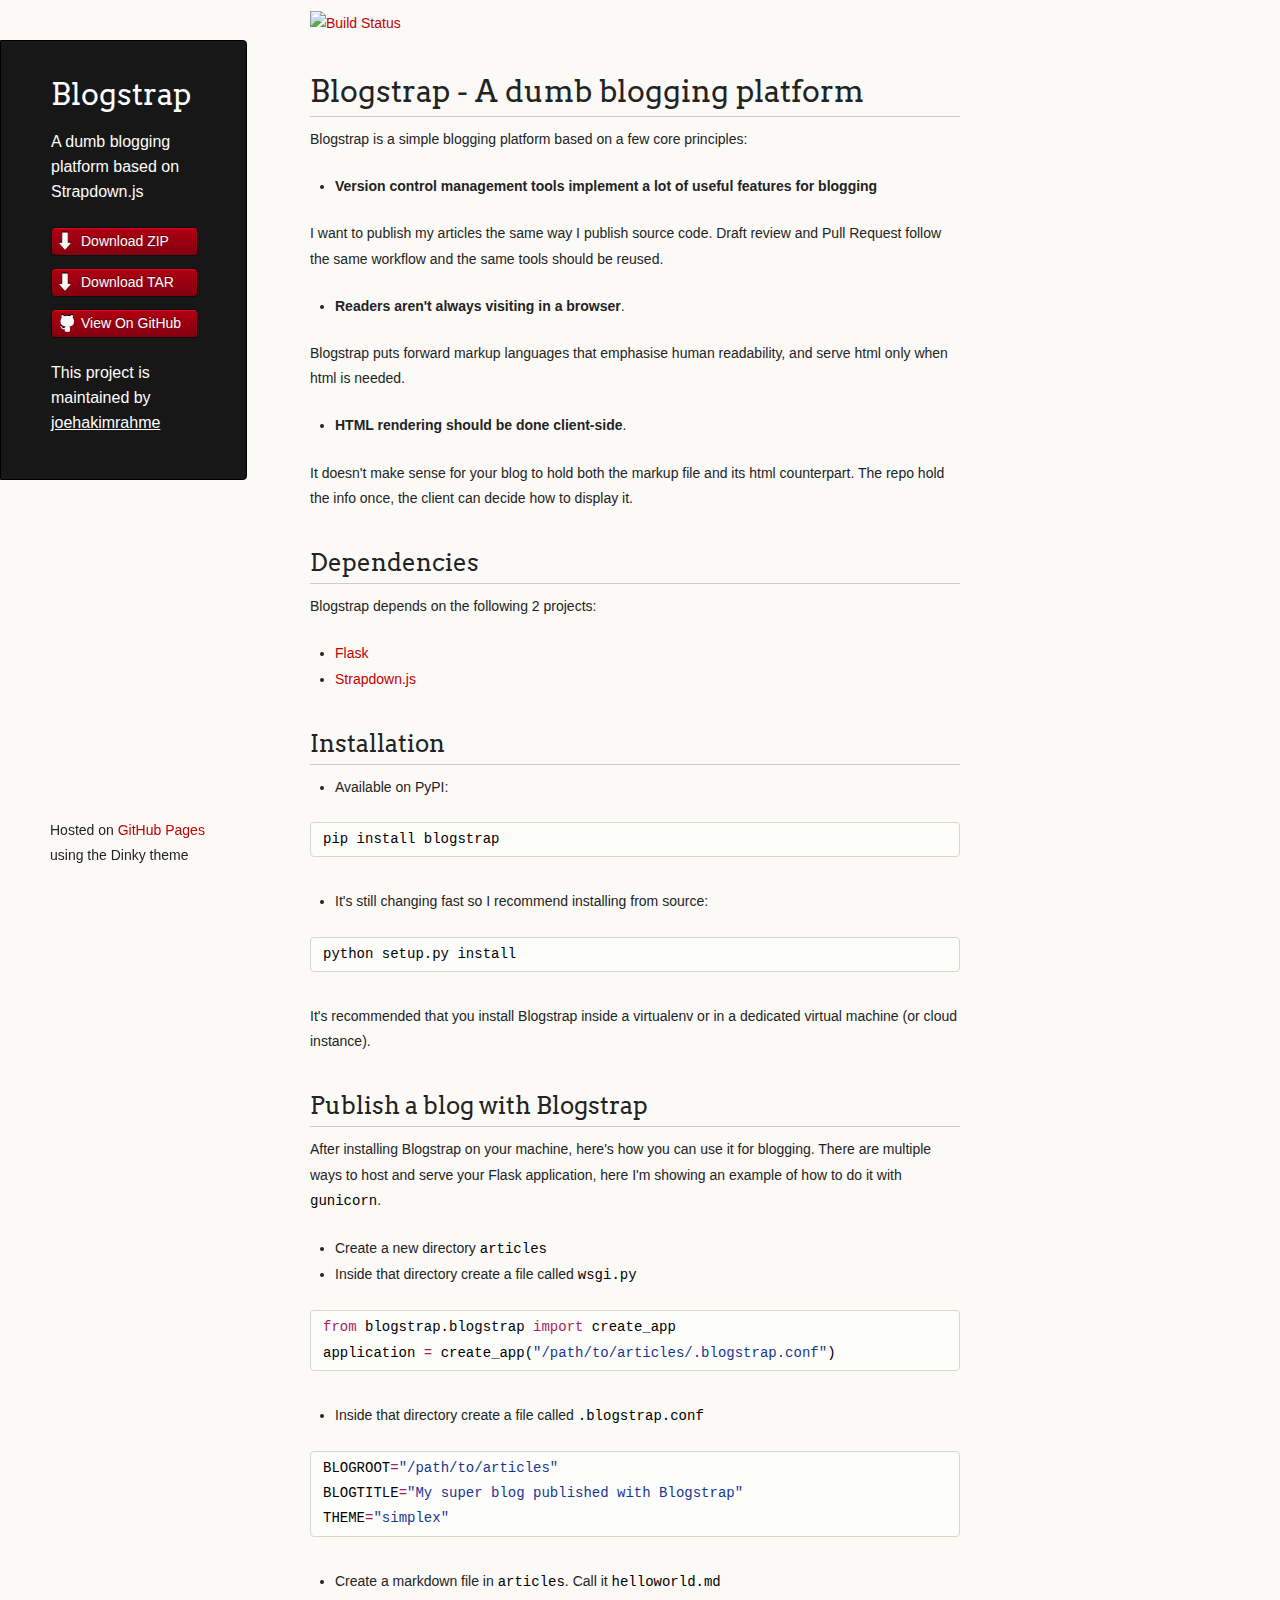
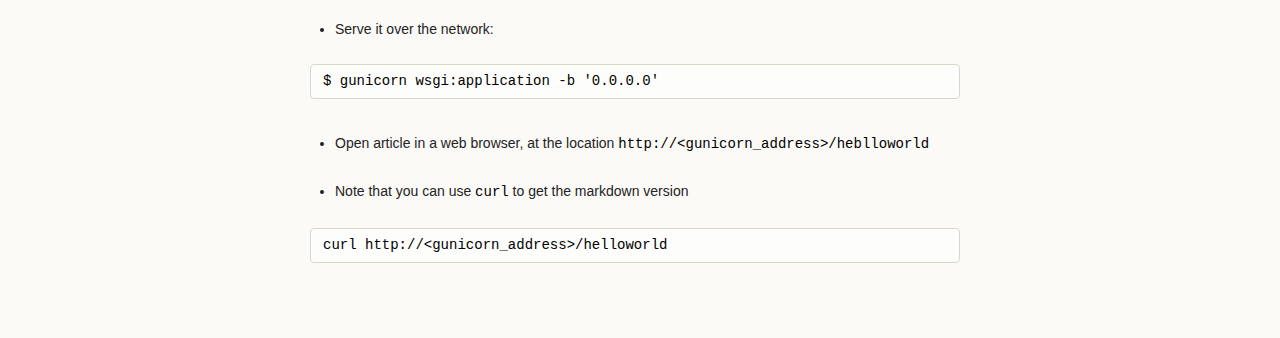
==== index.html @ af6aad4b "Create gh-pages branch via GitHub" ====
<!doctype html>
<html>
  <head>
    <meta charset="utf-8">
    <meta http-equiv="X-UA-Compatible" content="chrome=1">
    <title>Blogstrap by joehakimrahme</title>

    <link rel="stylesheet" href="stylesheets/styles.css">
    <link rel="stylesheet" href="stylesheets/github-light.css">
    <script src="javascripts/scale.fix.js"></script>
    <meta name="viewport" content="width=device-width, initial-scale=1, user-scalable=no">
    <!--[if lt IE 9]>
    <script src="//html5shiv.googlecode.com/svn/trunk/html5.js"></script>
    <![endif]-->
  </head>
  <body>
    <div class="wrapper">
      <header>
        <h1 class="header">Blogstrap</h1>
        <p class="header">A dumb blogging platform based on Strapdown.js</p>

        <ul>
          <li class="download"><a class="buttons" href="https://github.com/joehakimrahme/blogstrap/zipball/master">Download ZIP</a></li>
          <li class="download"><a class="buttons" href="https://github.com/joehakimrahme/blogstrap/tarball/master">Download TAR</a></li>
          <li><a class="buttons github" href="https://github.com/joehakimrahme/blogstrap">View On GitHub</a></li>
        </ul>

        <p class="header">This project is maintained by <a class="header name" href="https://github.com/joehakimrahme">joehakimrahme</a></p>


      </header>
      <section>
        <p><a href="https://api.travis-ci.org/joehakimrahme/blogstrap"><img src="https://api.travis-ci.org/joehakimrahme/blogstrap.png" alt="Build Status"></a></p>

<h1>
<a id="blogstrap---a-dumb-blogging-platform" class="anchor" href="#blogstrap---a-dumb-blogging-platform" aria-hidden="true"><span class="octicon octicon-link"></span></a>Blogstrap - A dumb blogging platform</h1>

<p>Blogstrap is a simple blogging platform based on a few core principles:</p>

<ul>
<li><strong>Version control management tools implement a lot of useful features for
blogging</strong></li>
</ul>

<p>I want to publish my articles the same way I publish source code. Draft review
and Pull Request follow the same workflow and the same tools should be reused.</p>

<ul>
<li>
<strong>Readers aren't always visiting in a browser</strong>.</li>
</ul>

<p>Blogstrap puts forward markup languages that emphasise human readability, and
serve html only when html is needed.</p>

<ul>
<li>
<strong>HTML rendering should be done client-side</strong>.</li>
</ul>

<p>It doesn't make sense for your blog to hold both the markup file and its html
counterpart. The repo hold the info once, the client can decide how to display
it.</p>

<h2>
<a id="dependencies" class="anchor" href="#dependencies" aria-hidden="true"><span class="octicon octicon-link"></span></a>Dependencies</h2>

<p>Blogstrap depends on the following 2 projects:</p>

<ul>
<li><a href="http://flask.pocoo.org/">Flask</a></li>
<li><a href="http://strapdownjs.com/">Strapdown.js</a></li>
</ul>

<h2>
<a id="installation" class="anchor" href="#installation" aria-hidden="true"><span class="octicon octicon-link"></span></a>Installation</h2>

<ul>
<li>Available on PyPI:</li>
</ul>

<pre><code>pip install blogstrap
</code></pre>

<ul>
<li>It's still changing fast so I recommend installing from source:</li>
</ul>

<pre><code>python setup.py install
</code></pre>

<p>It's recommended that you install Blogstrap inside a virtualenv or in a
dedicated virtual machine (or cloud instance).</p>

<h2>
<a id="publish-a-blog-with-blogstrap" class="anchor" href="#publish-a-blog-with-blogstrap" aria-hidden="true"><span class="octicon octicon-link"></span></a>Publish a blog with Blogstrap</h2>

<p>After installing Blogstrap on your machine, here's how you can use it for
blogging. There are multiple ways to host and serve your Flask application, here
I'm showing an example of how to do it with <code>gunicorn</code>.</p>

<ul>
<li>Create a new directory <code>articles</code>
</li>
<li>Inside that directory create a file called <code>wsgi.py</code>
</li>
</ul>

<div class="highlight highlight-source-python"><pre><span class="pl-k">from</span> blogstrap.blogstrap <span class="pl-k">import</span> create_app
application <span class="pl-k">=</span> create_app(<span class="pl-s"><span class="pl-pds">"</span>/path/to/articles/.blogstrap.conf<span class="pl-pds">"</span></span>)</pre></div>

<ul>
<li>Inside that directory create a file called <code>.blogstrap.conf</code>
</li>
</ul>

<div class="highlight highlight-source-python"><pre>BLOGROOT<span class="pl-k">=</span><span class="pl-s"><span class="pl-pds">"</span>/path/to/articles<span class="pl-pds">"</span></span>
BLOGTITLE<span class="pl-k">=</span><span class="pl-s"><span class="pl-pds">"</span>My super blog published with Blogstrap<span class="pl-pds">"</span></span>
THEME<span class="pl-k">=</span><span class="pl-s"><span class="pl-pds">"</span>simplex<span class="pl-pds">"</span></span></pre></div>

<ul>
<li><p>Create a markdown file in <code>articles</code>. Call it <code>helloworld.md</code></p></li>
<li><p>Serve it over the network:</p></li>
</ul>

<pre><code>$ gunicorn wsgi:application -b '0.0.0.0'
</code></pre>

<ul>
<li><p>Open article in a web browser, at the location <code>http://&lt;gunicorn_address&gt;/heblloworld</code></p></li>
<li><p>Note that you can use <code>curl</code> to get the markdown version</p></li>
</ul>

<pre><code>curl http://&lt;gunicorn_address&gt;/helloworld
</code></pre>
      </section>
      <footer>
        <p><small>Hosted on <a href="https://pages.github.com">GitHub Pages</a> using the Dinky theme</small></p>
      </footer>
    </div>
    <!--[if !IE]><script>fixScale(document);</script><![endif]-->
		
  </body>
</html>
---- stylesheets/styles.css ----
@import url(https://fonts.googleapis.com/css?family=Arvo:400,700,400italic);

/* MeyerWeb Reset */

html, body, div, span, applet, object, iframe,
h1, h2, h3, h4, h5, h6, p, blockquote, pre,
a, abbr, acronym, address, big, cite, code,
del, dfn, em, img, ins, kbd, q, s, samp,
small, strike, strong, sub, sup, tt, var,
b, u, i, center,
dl, dt, dd, ol, ul, li,
fieldset, form, label, legend,
table, caption, tbody, tfoot, thead, tr, th, td,
article, aside, canvas, details, embed,
figure, figcaption, footer, header, hgroup,
menu, nav, output, ruby, section, summary,
time, mark, audio, video {
  margin: 0;
  padding: 0;
  border: 0;
  font: inherit;
  vertical-align: baseline;
}


/* Base text styles */

body {
  padding:10px 50px 0 0;
  font-family:"Helvetica Neue", Helvetica, Arial, sans-serif;
	font-size: 14px;
	color: #232323;
	background-color: #FBFAF7;
	margin: 0;
	line-height: 1.8em;
	-webkit-font-smoothing: antialiased;

}

h1, h2, h3, h4, h5, h6 {
  color:#232323;
  margin:36px 0 10px;
}

p, ul, ol, table, dl {
  margin:0 0 22px;
}

h1, h2, h3 {
	font-family: Arvo, Monaco, serif;
  line-height:1.3;
	font-weight: normal;
}

h1,h2, h3 {
	display: block;
	border-bottom: 1px solid #ccc;
	padding-bottom: 5px;
}

h1 {
	font-size: 30px;
}

h2 {
	font-size: 24px;
}

h3 {
	font-size: 18px;
}

h4, h5, h6 {
	font-family: Arvo, Monaco, serif;
	font-weight: 700;
}

a {
  color:#C30000;
  font-weight:200;
  text-decoration:none;
}

a:hover {
	text-decoration: underline;
}

a small {
	font-size: 12px;
}

em {
	font-style: italic;
}

strong {
  font-weight:700;
}

ul {
  list-style-position: inside;
  list-style: disc;
  padding-left: 25px;
}

ol {
  list-style-position: inside;
  list-style: decimal;
  padding-left: 25px;
}

blockquote {
  margin: 0;
  padding: 0 0 0 20px;
  font-style: italic;
}

dl, dt, dd, dl p {
	font-color: #444;
}

dl dt {
  font-weight: bold;
}

dl dd {
  padding-left: 20px;
  font-style: italic;
}

dl p {
  padding-left: 20px;
  font-style: italic;
}

hr {
  border:0;
  background:#ccc;
  height:1px;
  margin:0 0 24px;
}

/* Images */

img {
  position: relative;
  margin: 0 auto;
  max-width: 650px;
  padding: 5px;
  margin: 10px 0 32px 0;
  border: 1px solid #ccc;
}

p img {
  display: inline;
  margin: 0;
  padding: 0;
  vertical-align: middle;
  text-align: center;
  border: none;
}

/* Code blocks */

code, pre {
	font-family: Monaco, "Bitstream Vera Sans Mono", "Lucida Console", Terminal, monospace;
  color:#000;
  font-size:14px;
}

pre {
	padding: 4px 12px;
  background: #FDFEFB;
  border-radius:4px;
  border:1px solid #D7D8C8;
  overflow: auto;
  overflow-y: hidden;
	margin-bottom: 32px;
}


/* Tables */

table {
  width:100%;
}

table {
  border: 1px solid #ccc;
  margin-bottom: 32px;
  text-align: left;
 }

th {
  font-family: 'Arvo', Helvetica, Arial, sans-serif;
	font-size: 18px;
	font-weight: normal;
  padding: 10px;
  background: #232323;
  color: #FDFEFB;
 }

td {
  padding: 10px;
	background: #ccc;
 }


/* Wrapper */
.wrapper {
  width:960px;
}


/* Header */

header {
	background-color: #171717;
	color: #FDFDFB;
  width:170px;
  float:left;
  position:fixed;
	border: 1px solid #000;
	-webkit-border-top-right-radius: 4px;
	-webkit-border-bottom-right-radius: 4px;
	-moz-border-radius-topright: 4px;
	-moz-border-radius-bottomright: 4px;
	border-top-right-radius: 4px;
	border-bottom-right-radius: 4px;
	padding: 34px 25px 22px 50px;
	margin: 30px 25px 0 0;
	-webkit-font-smoothing: antialiased;
}

p.header {
	font-size: 16px;
}

h1.header {
	font-family: Arvo, sans-serif;
	font-size: 30px;
	font-weight: 300;
	line-height: 1.3em;
	border-bottom: none;
	margin-top: 0;
}


h1.header, a.header, a.name, header a{
	color: #fff;
}

a.header {
	text-decoration: underline;
}

a.name {
	white-space: nowrap;
}

header ul {
  list-style:none;
  padding:0;
}

header li {
	list-style-type: none;
  width:132px;
  height:15px;
	margin-bottom: 12px;
	line-height: 1em;
	padding: 6px 6px 6px 7px;

	background: #AF0011;
	background: -moz-linear-gradient(top, #AF0011 0%, #820011 100%);
  background: -webkit-gradient(linear, left top, left bottom, color-stop(0%,#f8f8f8), color-stop(100%,#dddddd));
  background: -webkit-linear-gradient(top, #AF0011 0%,#820011 100%);
  background: -o-linear-gradient(top, #AF0011 0%,#820011 100%);
  background: -ms-linear-gradient(top, #AF0011 0%,#820011 100%);
  background: linear-gradient(top, #AF0011 0%,#820011 100%);

	border-radius:4px;
  border:1px solid #0D0D0D;

	-webkit-box-shadow: inset 0px 1px 1px 0 rgba(233,2,38, 1);
	box-shadow: inset 0px 1px 1px 0 rgba(233,2,38, 1);

}

header li:hover {
	background: #C3001D;
	background: -moz-linear-gradient(top, #C3001D 0%, #950119 100%);
  background: -webkit-gradient(linear, left top, left bottom, color-stop(0%,#f8f8f8), color-stop(100%,#dddddd));
  background: -webkit-linear-gradient(top, #C3001D 0%,#950119 100%);
  background: -o-linear-gradient(top, #C3001D 0%,#950119 100%);
  background: -ms-linear-gradient(top, #C3001D 0%,#950119 100%);
  background: linear-gradient(top, #C3001D 0%,#950119 100%);
}

a.buttons {
	-webkit-font-smoothing: antialiased;
	background: url(../images/arrow-down.png) no-repeat;
	font-weight: normal;
	text-shadow: rgba(0, 0, 0, 0.4) 0 -1px 0;
	padding: 2px 2px 2px 22px;
	height: 30px;
}

a.github {
	background: url(../images/octocat-small.png) no-repeat 1px;
}

a.buttons:hover {
	color: #fff;
	text-decoration: none;
}


/* Section - for main page content */

section {
  width:650px;
  float:right;
  padding-bottom:50px;
}


/* Footer */

footer {
  width:170px;
  float:left;
  position:fixed;
  bottom:10px;
	padding-left: 50px;
}

@media print, screen and (max-width: 960px) {

  div.wrapper {
    width:auto;
    margin:0;
  }

  header, section, footer {
    float:none;
    position:static;
    width:auto;
  }

	footer {
		border-top: 1px solid #ccc;
		margin:0 84px 0 50px;
		padding:0;
	}

  header {
    padding-right:320px;
  }

  section {
    padding:20px 84px 20px 50px;
    margin:0 0 20px;
  }

  header a small {
    display:inline;
  }

  header ul {
    position:absolute;
    right:130px;
    top:84px;
  }
}

@media print, screen and (max-width: 720px) {
  body {
    word-wrap:break-word;
  }

  header {
    padding:10px 20px 0;
		margin-right: 0;
  }

	section {
    padding:10px 0 10px 20px;
    margin:0 0 30px;
  }

	footer {
		margin: 0 0 0 30px;
	}

  header ul, header p.view {
    position:static;
  }
}

@media print, screen and (max-width: 480px) {

  header ul li.download {
    display:none;
  }

	footer {
		margin: 0 0 0 20px;
	}

	footer a{
		display:block;
	}

}

@media print {
  body {
    padding:0.4in;
    font-size:12pt;
    color:#444;
  }
}
---- stylesheets/github-light.css ----
/*
   Copyright 2014 GitHub Inc.

   Licensed under the Apache License, Version 2.0 (the "License");
   you may not use this file except in compliance with the License.
   You may obtain a copy of the License at

       http://www.apache.org/licenses/LICENSE-2.0

   Unless required by applicable law or agreed to in writing, software
   distributed under the License is distributed on an "AS IS" BASIS,
   WITHOUT WARRANTIES OR CONDITIONS OF ANY KIND, either express or implied.
   See the License for the specific language governing permissions and
   limitations under the License.

*/

.pl-c /* comment */ {
  color: #969896;
}

.pl-c1      /* constant, markup.raw, meta.diff.header, meta.module-reference, meta.property-name, support, support.constant, support.variable, variable.other.constant */,
.pl-s .pl-v /* string variable */ {
  color: #0086b3;
}

.pl-e  /* entity */,
.pl-en /* entity.name */ {
  color: #795da3;
}

.pl-s .pl-s1 /* string source */,
.pl-smi      /* storage.modifier.import, storage.modifier.package, storage.type.java, variable.other, variable.parameter.function */ {
  color: #333;
}

.pl-ent /* entity.name.tag */ {
  color: #63a35c;
}

.pl-k /* keyword, storage, storage.type */ {
  color: #a71d5d;
}

.pl-pds              /* punctuation.definition.string, string.regexp.character-class */,
.pl-s                /* string */,
.pl-s .pl-pse .pl-s1 /* string punctuation.section.embedded source */,
.pl-sr               /* string.regexp */,
.pl-sr .pl-cce       /* string.regexp constant.character.escape */,
.pl-sr .pl-sra       /* string.regexp string.regexp.arbitrary-repitition */,
.pl-sr .pl-sre       /* string.regexp source.ruby.embedded */ {
  color: #183691;
}

.pl-v /* variable */ {
  color: #ed6a43;
}

.pl-id /* invalid.deprecated */ {
  color: #b52a1d;
}

.pl-ii /* invalid.illegal */ {
  background-color: #b52a1d;
  color: #f8f8f8;
}

.pl-sr .pl-cce /* string.regexp constant.character.escape */ {
  color: #63a35c;
  font-weight: bold;
}

.pl-ml /* markup.list */ {
  color: #693a17;
}

.pl-mh        /* markup.heading */,
.pl-mh .pl-en /* markup.heading entity.name */,
.pl-ms        /* meta.separator */ {
  color: #1d3e81;
  font-weight: bold;
}

.pl-mq /* markup.quote */ {
  color: #008080;
}

.pl-mi /* markup.italic */ {
  color: #333;
  font-style: italic;
}

.pl-mb /* markup.bold */ {
  color: #333;
  font-weight: bold;
}

.pl-md /* markup.deleted, meta.diff.header.from-file */ {
  background-color: #ffecec;
  color: #bd2c00;
}

.pl-mi1 /* markup.inserted, meta.diff.header.to-file */ {
  background-color: #eaffea;
  color: #55a532;
}

.pl-mdr /* meta.diff.range */ {
  color: #795da3;
  font-weight: bold;
}

.pl-mo /* meta.output */ {
  color: #1d3e81;
}
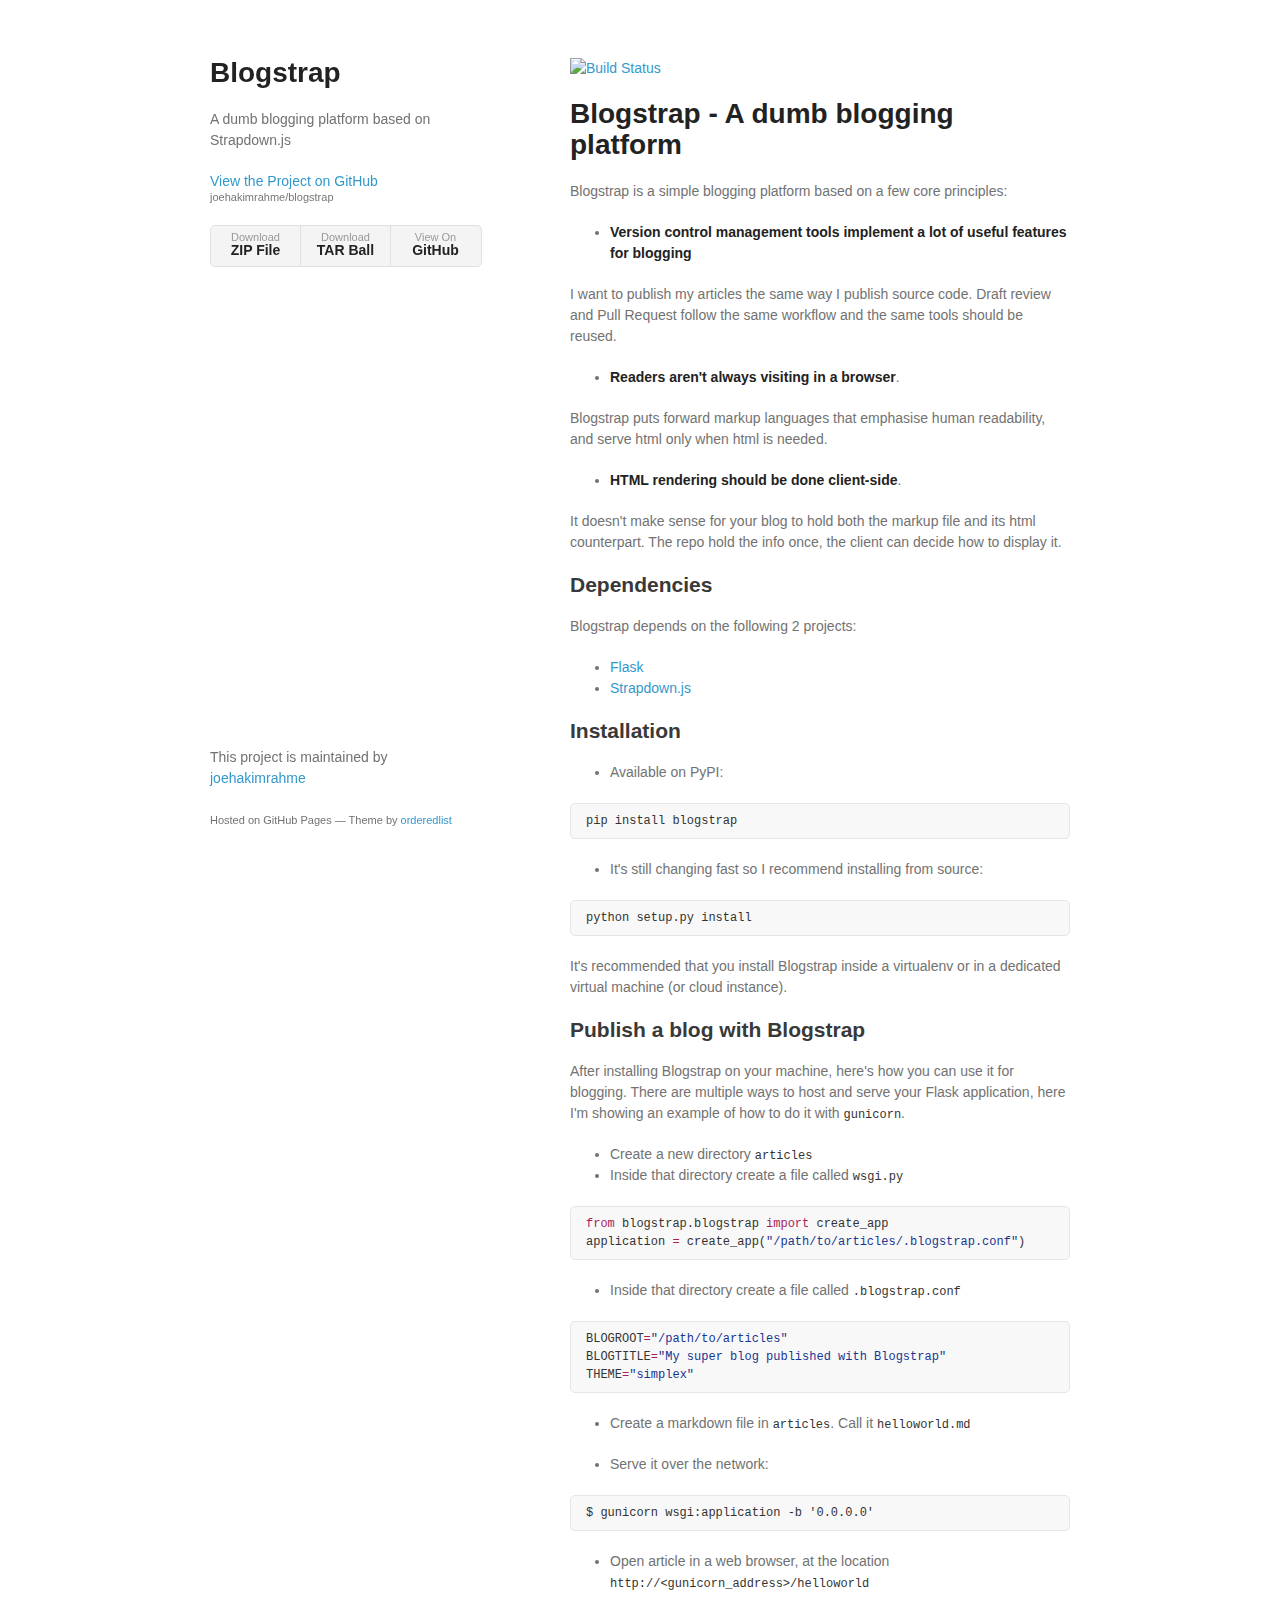
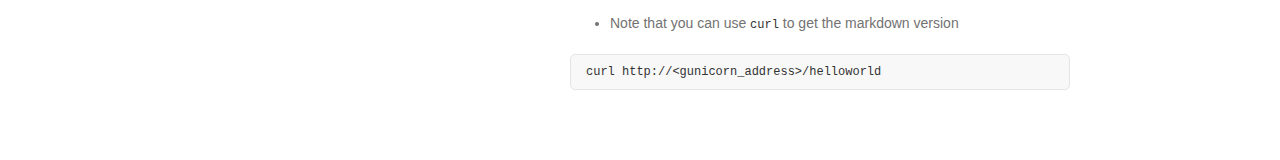
==== commit f05542a6: "Create gh-pages branch via GitHub" ====
--- a/index.html
+++ b/index.html
@@ -7,8 +7,7 @@
 
     <link rel="stylesheet" href="stylesheets/styles.css">
     <link rel="stylesheet" href="stylesheets/github-light.css">
-    <script src="javascripts/scale.fix.js"></script>
-    <meta name="viewport" content="width=device-width, initial-scale=1, user-scalable=no">
+    <meta name="viewport" content="width=device-width">
     <!--[if lt IE 9]>
     <script src="//html5shiv.googlecode.com/svn/trunk/html5.js"></script>
     <![endif]-->
@@ -16,18 +15,17 @@
   <body>
     <div class="wrapper">
       <header>
-        <h1 class="header">Blogstrap</h1>
-        <p class="header">A dumb blogging platform based on Strapdown.js</p>
+        <h1>Blogstrap</h1>
+        <p>A dumb blogging platform based on Strapdown.js</p>
+
+        <p class="view"><a href="https://github.com/joehakimrahme/blogstrap">View the Project on GitHub <small>joehakimrahme/blogstrap</small></a></p>
+
 
         <ul>
-          <li class="download"><a class="buttons" href="https://github.com/joehakimrahme/blogstrap/zipball/master">Download ZIP</a></li>
-          <li class="download"><a class="buttons" href="https://github.com/joehakimrahme/blogstrap/tarball/master">Download TAR</a></li>
-          <li><a class="buttons github" href="https://github.com/joehakimrahme/blogstrap">View On GitHub</a></li>
+          <li><a href="https://github.com/joehakimrahme/blogstrap/zipball/master">Download <strong>ZIP File</strong></a></li>
+          <li><a href="https://github.com/joehakimrahme/blogstrap/tarball/master">Download <strong>TAR Ball</strong></a></li>
+          <li><a href="https://github.com/joehakimrahme/blogstrap">View On <strong>GitHub</strong></a></li>
         </ul>
-
-        <p class="header">This project is maintained by <a class="header name" href="https://github.com/joehakimrahme">joehakimrahme</a></p>
-
-
       </header>
       <section>
         <p><a href="https://api.travis-ci.org/joehakimrahme/blogstrap"><img src="https://api.travis-ci.org/joehakimrahme/blogstrap.png" alt="Build Status"></a></p>
@@ -127,7 +125,7 @@
 </code></pre>
 
 <ul>
-<li><p>Open article in a web browser, at the location <code>http://&lt;gunicorn_address&gt;/heblloworld</code></p></li>
+<li><p>Open article in a web browser, at the location <code>http://&lt;gunicorn_address&gt;/helloworld</code></p></li>
 <li><p>Note that you can use <code>curl</code> to get the markdown version</p></li>
 </ul>
 
@@ -135,10 +133,11 @@
 </code></pre>
       </section>
       <footer>
-        <p><small>Hosted on <a href="https://pages.github.com">GitHub Pages</a> using the Dinky theme</small></p>
+        <p>This project is maintained by <a href="https://github.com/joehakimrahme">joehakimrahme</a></p>
+        <p><small>Hosted on GitHub Pages &mdash; Theme by <a href="https://github.com/orderedlist">orderedlist</a></small></p>
       </footer>
     </div>
-    <!--[if !IE]><script>fixScale(document);</script><![endif]-->
-		
+    <script src="javascripts/scale.fix.js"></script>
+    
   </body>
 </html>
--- a/stylesheets/styles.css
+++ b/stylesheets/styles.css
@@ -1,338 +1,251 @@
-@import url(https://fonts.googleapis.com/css?family=Arvo:400,700,400italic);
-
-/* MeyerWeb Reset */
-
-html, body, div, span, applet, object, iframe,
-h1, h2, h3, h4, h5, h6, p, blockquote, pre,
-a, abbr, acronym, address, big, cite, code,
-del, dfn, em, img, ins, kbd, q, s, samp,
-small, strike, strong, sub, sup, tt, var,
-b, u, i, center,
-dl, dt, dd, ol, ul, li,
-fieldset, form, label, legend,
-table, caption, tbody, tfoot, thead, tr, th, td,
-article, aside, canvas, details, embed,
-figure, figcaption, footer, header, hgroup,
-menu, nav, output, ruby, section, summary,
-time, mark, audio, video {
-  margin: 0;
-  padding: 0;
-  border: 0;
-  font: inherit;
-  vertical-align: baseline;
-}
-
-
-/* Base text styles */
+@font-face {
+  font-family: 'Noto Sans';
+  font-weight: 400;
+  font-style: normal;
+  src: url('../fonts/Noto-Sans-regular/Noto-Sans-regular.eot');
+  src: url('../fonts/Noto-Sans-regular/Noto-Sans-regular.eot?#iefix') format('embedded-opentype'),
+       local('Noto Sans'),
+       local('Noto-Sans-regular'),
+       url('../fonts/Noto-Sans-regular/Noto-Sans-regular.woff2') format('woff2'),
+       url('../fonts/Noto-Sans-regular/Noto-Sans-regular.woff') format('woff'),
+       url('../fonts/Noto-Sans-regular/Noto-Sans-regular.ttf') format('truetype'),
+       url('../fonts/Noto-Sans-regular/Noto-Sans-regular.svg#NotoSans') format('svg');
+}
+
+@font-face {
+  font-family: 'Noto Sans';
+  font-weight: 700;
+  font-style: normal;
+  src: url('../fonts/Noto-Sans-700/Noto-Sans-700.eot');
+  src: url('../fonts/Noto-Sans-700/Noto-Sans-700.eot?#iefix') format('embedded-opentype'),
+       local('Noto Sans Bold'),
+       local('Noto-Sans-700'),
+       url('../fonts/Noto-Sans-700/Noto-Sans-700.woff2') format('woff2'),
+       url('../fonts/Noto-Sans-700/Noto-Sans-700.woff') format('woff'),
+       url('../fonts/Noto-Sans-700/Noto-Sans-700.ttf') format('truetype'),
+       url('../fonts/Noto-Sans-700/Noto-Sans-700.svg#NotoSans') format('svg');
+}
+
+@font-face {
+  font-family: 'Noto Sans';
+  font-weight: 400;
+  font-style: italic;
+  src: url('../fonts/Noto-Sans-italic/Noto-Sans-italic.eot');
+  src: url('../fonts/Noto-Sans-italic/Noto-Sans-italic.eot?#iefix') format('embedded-opentype'),
+       local('Noto Sans Italic'),
+       local('Noto-Sans-italic'),
+       url('../fonts/Noto-Sans-italic/Noto-Sans-italic.woff2') format('woff2'),
+       url('../fonts/Noto-Sans-italic/Noto-Sans-italic.woff') format('woff'),
+       url('../fonts/Noto-Sans-italic/Noto-Sans-italic.ttf') format('truetype'),
+       url('../fonts/Noto-Sans-italic/Noto-Sans-italic.svg#NotoSans') format('svg');
+}
+
+@font-face {
+  font-family: 'Noto Sans';
+  font-weight: 700;
+  font-style: italic;
+  src: url('../fonts/Noto-Sans-700italic/Noto-Sans-700italic.eot');
+  src: url('../fonts/Noto-Sans-700italic/Noto-Sans-700italic.eot?#iefix') format('embedded-opentype'),
+       local('Noto Sans Bold Italic'),
+       local('Noto-Sans-700italic'),
+       url('../fonts/Noto-Sans-700italic/Noto-Sans-700italic.woff2') format('woff2'),
+       url('../fonts/Noto-Sans-700italic/Noto-Sans-700italic.woff') format('woff'),
+       url('../fonts/Noto-Sans-700italic/Noto-Sans-700italic.ttf') format('truetype'),
+       url('../fonts/Noto-Sans-700italic/Noto-Sans-700italic.svg#NotoSans') format('svg');
+}
 
 body {
-  padding:10px 50px 0 0;
-  font-family:"Helvetica Neue", Helvetica, Arial, sans-serif;
-	font-size: 14px;
-	color: #232323;
-	background-color: #FBFAF7;
-	margin: 0;
-	line-height: 1.8em;
-	-webkit-font-smoothing: antialiased;
-
+  background-color: #fff;
+  padding:50px;
+  font: 14px/1.5 "Noto Sans", "Helvetica Neue", Helvetica, Arial, sans-serif;
+  color:#727272;
+  font-weight:400;
 }
 
 h1, h2, h3, h4, h5, h6 {
-  color:#232323;
-  margin:36px 0 10px;
-}
-
-p, ul, ol, table, dl {
-  margin:0 0 22px;
+  color:#222;
+  margin:0 0 20px;
+}
+
+p, ul, ol, table, pre, dl {
+  margin:0 0 20px;
 }
 
 h1, h2, h3 {
-	font-family: Arvo, Monaco, serif;
-  line-height:1.3;
-	font-weight: normal;
-}
-
-h1,h2, h3 {
-	display: block;
-	border-bottom: 1px solid #ccc;
-	padding-bottom: 5px;
+  line-height:1.1;
 }
 
 h1 {
-	font-size: 30px;
+  font-size:28px;
 }
 
 h2 {
-	font-size: 24px;
-}
-
-h3 {
-	font-size: 18px;
-}
-
-h4, h5, h6 {
-	font-family: Arvo, Monaco, serif;
-	font-weight: 700;
+  color:#393939;
+}
+
+h3, h4, h5, h6 {
+  color:#494949;
 }
 
 a {
-  color:#C30000;
-  font-weight:200;
+  color:#39c;
   text-decoration:none;
 }
 
 a:hover {
-	text-decoration: underline;
+  color:#069;
 }
 
 a small {
-	font-size: 12px;
-}
-
-em {
-	font-style: italic;
+  font-size:11px;
+  color:#777;
+  margin-top:-0.3em;
+  display:block;
+}
+
+a:hover small {
+  color:#777;
+}
+
+.wrapper {
+  width:860px;
+  margin:0 auto;
+}
+
+blockquote {
+  border-left:1px solid #e5e5e5;
+  margin:0;
+  padding:0 0 0 20px;
+  font-style:italic;
+}
+
+code, pre {
+  font-family:Monaco, Bitstream Vera Sans Mono, Lucida Console, Terminal, Consolas, Liberation Mono, DejaVu Sans Mono, Courier New, monospace;
+  color:#333;
+  font-size:12px;
+}
+
+pre {
+  padding:8px 15px;
+  background: #f8f8f8;
+  border-radius:5px;
+  border:1px solid #e5e5e5;
+  overflow-x: auto;
+}
+
+table {
+  width:100%;
+  border-collapse:collapse;
+}
+
+th, td {
+  text-align:left;
+  padding:5px 10px;
+  border-bottom:1px solid #e5e5e5;
+}
+
+dt {
+  color:#444;
+  font-weight:700;
+}
+
+th {
+  color:#444;
+}
+
+img {
+  max-width:100%;
+}
+
+header {
+  width:270px;
+  float:left;
+  position:fixed;
+  -webkit-font-smoothing:subpixel-antialiased;
+}
+
+header ul {
+  list-style:none;
+  height:40px;
+  padding:0;
+  background: #f4f4f4;
+  border-radius:5px;
+  border:1px solid #e0e0e0;
+  width:270px;
+}
+
+header li {
+  width:89px;
+  float:left;
+  border-right:1px solid #e0e0e0;
+  height:40px;
+}
+
+header li:first-child a {
+  border-radius:5px 0 0 5px;
+}
+
+header li:last-child a {
+  border-radius:0 5px 5px 0;
+}
+
+header ul a {
+  line-height:1;
+  font-size:11px;
+  color:#999;
+  display:block;
+  text-align:center;
+  padding-top:6px;
+  height:34px;
+}
+
+header ul a:hover {
+  color:#999;
+}
+
+header ul a:active {
+  background-color:#f0f0f0;
 }
 
 strong {
+  color:#222;
   font-weight:700;
 }
 
-ul {
-  list-style-position: inside;
-  list-style: disc;
-  padding-left: 25px;
-}
-
-ol {
-  list-style-position: inside;
-  list-style: decimal;
-  padding-left: 25px;
-}
-
-blockquote {
-  margin: 0;
-  padding: 0 0 0 20px;
-  font-style: italic;
-}
-
-dl, dt, dd, dl p {
-	font-color: #444;
-}
-
-dl dt {
-  font-weight: bold;
-}
-
-dl dd {
-  padding-left: 20px;
-  font-style: italic;
-}
-
-dl p {
-  padding-left: 20px;
-  font-style: italic;
+header ul li + li + li {
+  border-right:none;
+  width:89px;
+}
+
+header ul a strong {
+  font-size:14px;
+  display:block;
+  color:#222;
+}
+
+section {
+  width:500px;
+  float:right;
+  padding-bottom:50px;
+}
+
+small {
+  font-size:11px;
 }
 
 hr {
   border:0;
-  background:#ccc;
+  background:#e5e5e5;
   height:1px;
-  margin:0 0 24px;
-}
-
-/* Images */
-
-img {
-  position: relative;
-  margin: 0 auto;
-  max-width: 650px;
-  padding: 5px;
-  margin: 10px 0 32px 0;
-  border: 1px solid #ccc;
-}
-
-p img {
-  display: inline;
-  margin: 0;
-  padding: 0;
-  vertical-align: middle;
-  text-align: center;
-  border: none;
-}
-
-/* Code blocks */
-
-code, pre {
-	font-family: Monaco, "Bitstream Vera Sans Mono", "Lucida Console", Terminal, monospace;
-  color:#000;
-  font-size:14px;
-}
-
-pre {
-	padding: 4px 12px;
-  background: #FDFEFB;
-  border-radius:4px;
-  border:1px solid #D7D8C8;
-  overflow: auto;
-  overflow-y: hidden;
-	margin-bottom: 32px;
-}
-
-
-/* Tables */
-
-table {
-  width:100%;
-}
-
-table {
-  border: 1px solid #ccc;
-  margin-bottom: 32px;
-  text-align: left;
- }
-
-th {
-  font-family: 'Arvo', Helvetica, Arial, sans-serif;
-	font-size: 18px;
-	font-weight: normal;
-  padding: 10px;
-  background: #232323;
-  color: #FDFEFB;
- }
-
-td {
-  padding: 10px;
-	background: #ccc;
- }
-
-
-/* Wrapper */
-.wrapper {
-  width:960px;
-}
-
-
-/* Header */
-
-header {
-	background-color: #171717;
-	color: #FDFDFB;
-  width:170px;
+  margin:0 0 20px;
+}
+
+footer {
+  width:270px;
   float:left;
   position:fixed;
-	border: 1px solid #000;
-	-webkit-border-top-right-radius: 4px;
-	-webkit-border-bottom-right-radius: 4px;
-	-moz-border-radius-topright: 4px;
-	-moz-border-radius-bottomright: 4px;
-	border-top-right-radius: 4px;
-	border-bottom-right-radius: 4px;
-	padding: 34px 25px 22px 50px;
-	margin: 30px 25px 0 0;
-	-webkit-font-smoothing: antialiased;
-}
-
-p.header {
-	font-size: 16px;
-}
-
-h1.header {
-	font-family: Arvo, sans-serif;
-	font-size: 30px;
-	font-weight: 300;
-	line-height: 1.3em;
-	border-bottom: none;
-	margin-top: 0;
-}
-
-
-h1.header, a.header, a.name, header a{
-	color: #fff;
-}
-
-a.header {
-	text-decoration: underline;
-}
-
-a.name {
-	white-space: nowrap;
-}
-
-header ul {
-  list-style:none;
-  padding:0;
-}
-
-header li {
-	list-style-type: none;
-  width:132px;
-  height:15px;
-	margin-bottom: 12px;
-	line-height: 1em;
-	padding: 6px 6px 6px 7px;
-
-	background: #AF0011;
-	background: -moz-linear-gradient(top, #AF0011 0%, #820011 100%);
-  background: -webkit-gradient(linear, left top, left bottom, color-stop(0%,#f8f8f8), color-stop(100%,#dddddd));
-  background: -webkit-linear-gradient(top, #AF0011 0%,#820011 100%);
-  background: -o-linear-gradient(top, #AF0011 0%,#820011 100%);
-  background: -ms-linear-gradient(top, #AF0011 0%,#820011 100%);
-  background: linear-gradient(top, #AF0011 0%,#820011 100%);
-
-	border-radius:4px;
-  border:1px solid #0D0D0D;
-
-	-webkit-box-shadow: inset 0px 1px 1px 0 rgba(233,2,38, 1);
-	box-shadow: inset 0px 1px 1px 0 rgba(233,2,38, 1);
-
-}
-
-header li:hover {
-	background: #C3001D;
-	background: -moz-linear-gradient(top, #C3001D 0%, #950119 100%);
-  background: -webkit-gradient(linear, left top, left bottom, color-stop(0%,#f8f8f8), color-stop(100%,#dddddd));
-  background: -webkit-linear-gradient(top, #C3001D 0%,#950119 100%);
-  background: -o-linear-gradient(top, #C3001D 0%,#950119 100%);
-  background: -ms-linear-gradient(top, #C3001D 0%,#950119 100%);
-  background: linear-gradient(top, #C3001D 0%,#950119 100%);
-}
-
-a.buttons {
-	-webkit-font-smoothing: antialiased;
-	background: url(../images/arrow-down.png) no-repeat;
-	font-weight: normal;
-	text-shadow: rgba(0, 0, 0, 0.4) 0 -1px 0;
-	padding: 2px 2px 2px 22px;
-	height: 30px;
-}
-
-a.github {
-	background: url(../images/octocat-small.png) no-repeat 1px;
-}
-
-a.buttons:hover {
-	color: #fff;
-	text-decoration: none;
-}
-
-
-/* Section - for main page content */
-
-section {
-  width:650px;
-  float:right;
-  padding-bottom:50px;
-}
-
-
-/* Footer */
-
-footer {
-  width:170px;
-  float:left;
-  position:fixed;
-  bottom:10px;
-	padding-left: 50px;
+  bottom:50px;
+  -webkit-font-smoothing:subpixel-antialiased;
 }
 
 @media print, screen and (max-width: 960px) {
@@ -348,18 +261,14 @@
     width:auto;
   }
 
-	footer {
-		border-top: 1px solid #ccc;
-		margin:0 84px 0 50px;
-		padding:0;
-	}
-
   header {
     padding-right:320px;
   }
 
   section {
-    padding:20px 84px 20px 50px;
+    border:1px solid #e5e5e5;
+    border-width:1px 0;
+    padding:20px 0;
     margin:0 0 20px;
   }
 
@@ -369,8 +278,8 @@
 
   header ul {
     position:absolute;
-    right:130px;
-    top:84px;
+    right:50px;
+    top:52px;
   }
 }
 
@@ -380,38 +289,30 @@
   }
 
   header {
-    padding:10px 20px 0;
-		margin-right: 0;
-  }
-
-	section {
-    padding:10px 0 10px 20px;
-    margin:0 0 30px;
-  }
-
-	footer {
-		margin: 0 0 0 30px;
-	}
+    padding:0;
+  }
 
   header ul, header p.view {
     position:static;
   }
+
+  pre, code {
+    word-wrap:normal;
+  }
 }
 
 @media print, screen and (max-width: 480px) {
-
-  header ul li.download {
-    display:none;
-  }
-
-	footer {
-		margin: 0 0 0 20px;
-	}
-
-	footer a{
-		display:block;
-	}
-
+  body {
+    padding:15px;
+  }
+
+  header ul {
+    width:99%;
+  }
+
+  header li, header ul li + li + li {
+    width:33%;
+  }
 }
 
 @media print {
@@ -420,4 +321,4 @@
     font-size:12pt;
     color:#444;
   }
-}+}
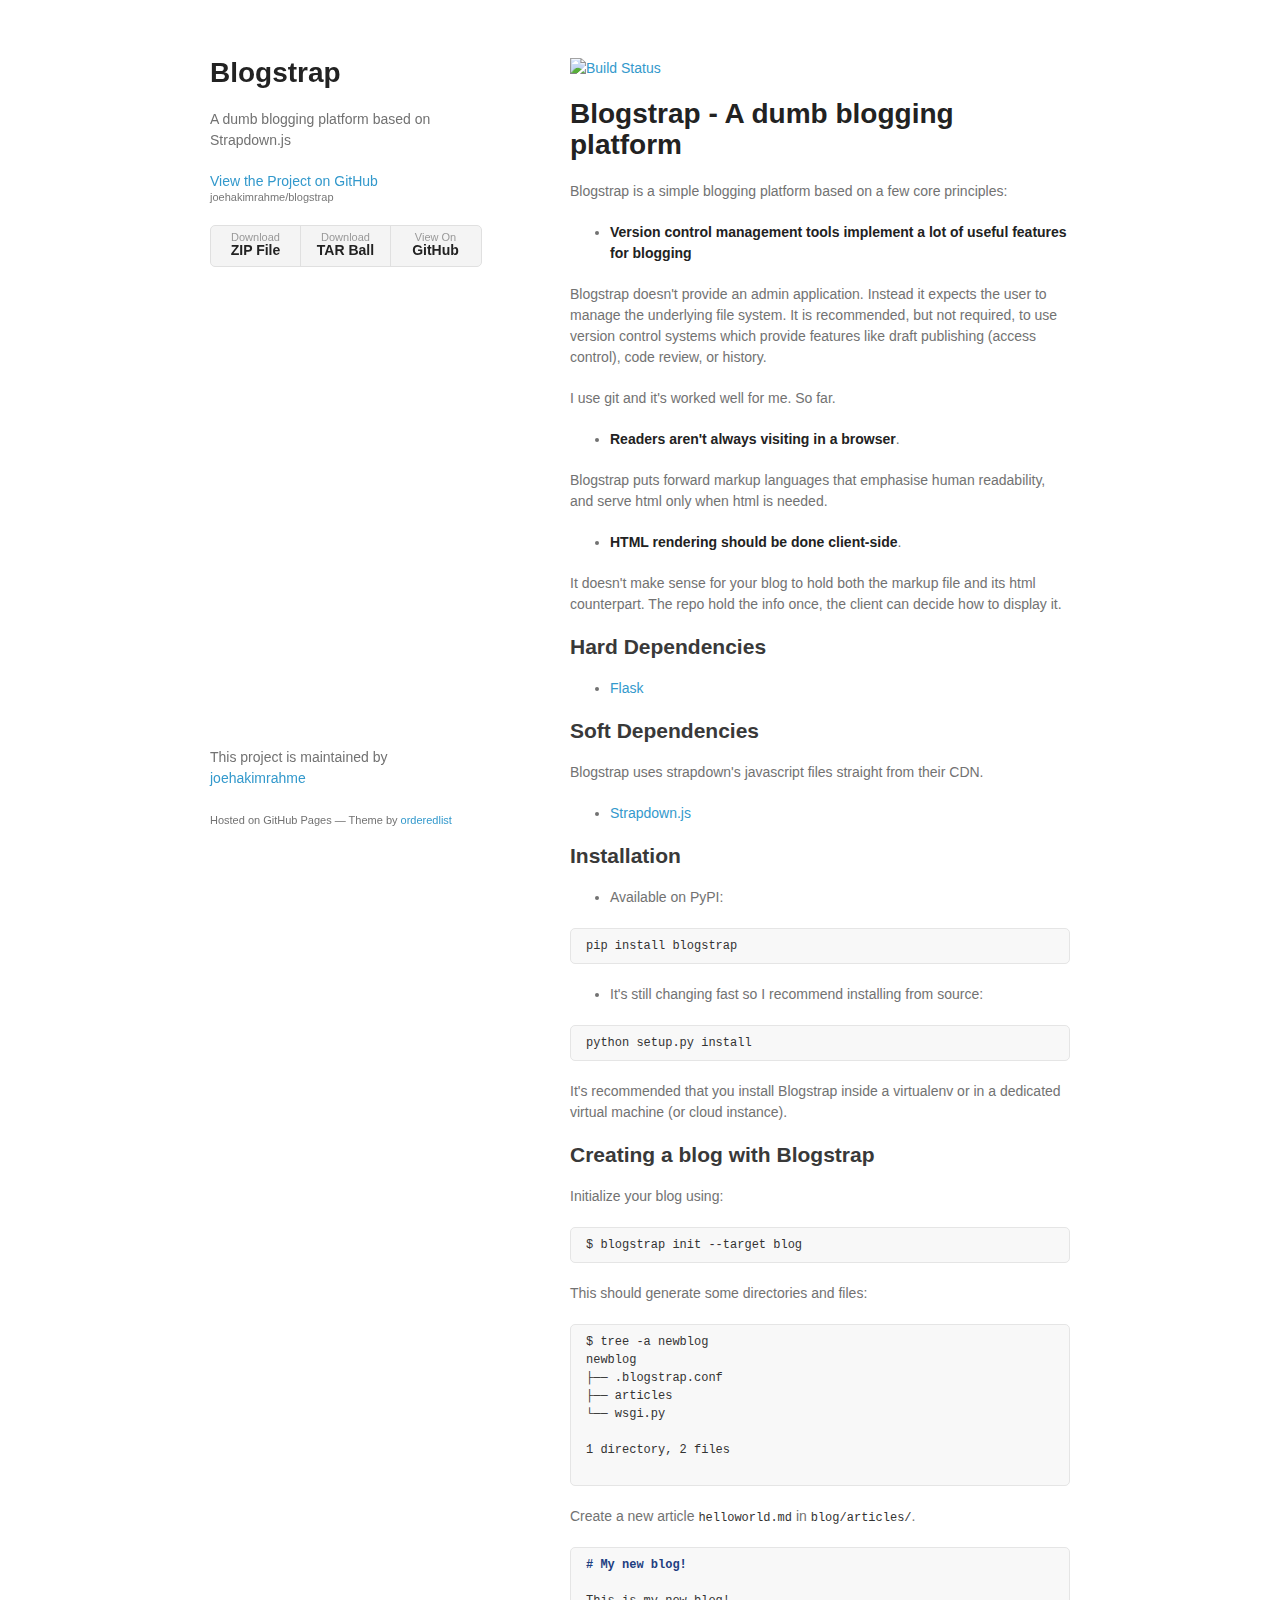
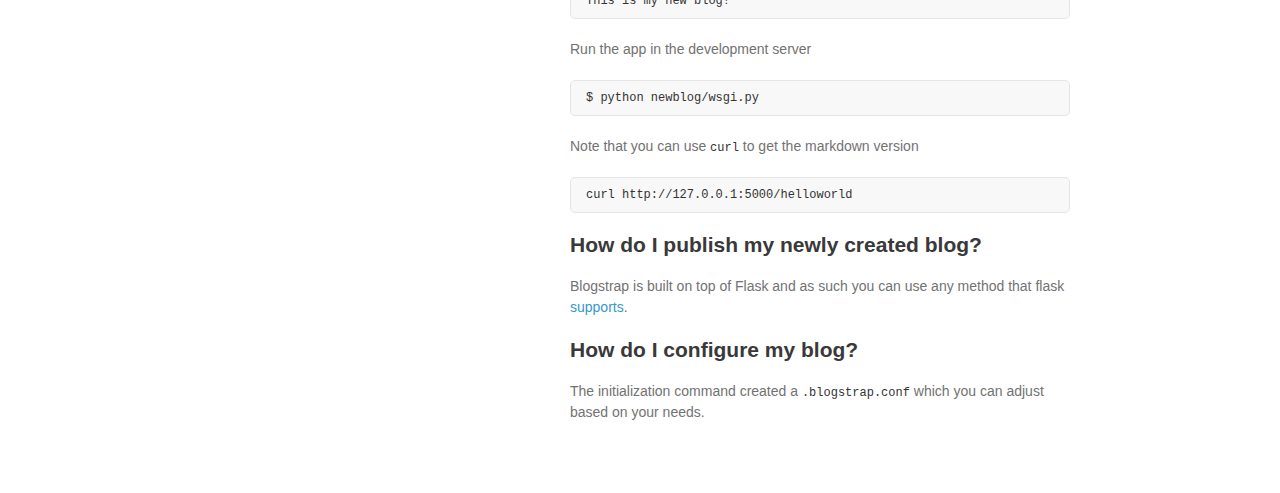
==== commit 61881288: "Create gh-pages branch via GitHub" ====
--- a/index.html
+++ b/index.html
@@ -31,7 +31,7 @@
         <p><a href="https://api.travis-ci.org/joehakimrahme/blogstrap"><img src="https://api.travis-ci.org/joehakimrahme/blogstrap.png" alt="Build Status"></a></p>
 
 <h1>
-<a id="blogstrap---a-dumb-blogging-platform" class="anchor" href="#blogstrap---a-dumb-blogging-platform" aria-hidden="true"><span class="octicon octicon-link"></span></a>Blogstrap - A dumb blogging platform</h1>
+<a id="blogstrap---a-dumb-blogging-platform" class="anchor" href="#blogstrap---a-dumb-blogging-platform" aria-hidden="true"><span aria-hidden="true" class="octicon octicon-link"></span></a>Blogstrap - A dumb blogging platform</h1>
 
 <p>Blogstrap is a simple blogging platform based on a few core principles:</p>
 
@@ -40,8 +40,9 @@
 blogging</strong></li>
 </ul>
 
-<p>I want to publish my articles the same way I publish source code. Draft review
-and Pull Request follow the same workflow and the same tools should be reused.</p>
+<p>Blogstrap doesn't provide an admin application. Instead it expects the user to manage the underlying file system. It is recommended, but not required, to use version control systems which provide features like draft publishing (access control), code review, or history.</p>
+
+<p>I use git and it's worked well for me. So far.</p>
 
 <ul>
 <li>
@@ -58,20 +59,26 @@
 
 <p>It doesn't make sense for your blog to hold both the markup file and its html
 counterpart. The repo hold the info once, the client can decide how to display
-it.</p>
+it. </p>
 
 <h2>
-<a id="dependencies" class="anchor" href="#dependencies" aria-hidden="true"><span class="octicon octicon-link"></span></a>Dependencies</h2>
-
-<p>Blogstrap depends on the following 2 projects:</p>
+<a id="hard-dependencies" class="anchor" href="#hard-dependencies" aria-hidden="true"><span aria-hidden="true" class="octicon octicon-link"></span></a>Hard Dependencies</h2>
 
 <ul>
 <li><a href="http://flask.pocoo.org/">Flask</a></li>
+</ul>
+
+<h2>
+<a id="soft-dependencies" class="anchor" href="#soft-dependencies" aria-hidden="true"><span aria-hidden="true" class="octicon octicon-link"></span></a>Soft Dependencies</h2>
+
+<p>Blogstrap uses strapdown's javascript files straight from their CDN.</p>
+
+<ul>
 <li><a href="http://strapdownjs.com/">Strapdown.js</a></li>
 </ul>
 
 <h2>
-<a id="installation" class="anchor" href="#installation" aria-hidden="true"><span class="octicon octicon-link"></span></a>Installation</h2>
+<a id="installation" class="anchor" href="#installation" aria-hidden="true"><span aria-hidden="true" class="octicon octicon-link"></span></a>Installation</h2>
 
 <ul>
 <li>Available on PyPI:</li>
@@ -91,46 +98,52 @@
 dedicated virtual machine (or cloud instance).</p>
 
 <h2>
-<a id="publish-a-blog-with-blogstrap" class="anchor" href="#publish-a-blog-with-blogstrap" aria-hidden="true"><span class="octicon octicon-link"></span></a>Publish a blog with Blogstrap</h2>
+<a id="creating-a-blog-with-blogstrap" class="anchor" href="#creating-a-blog-with-blogstrap" aria-hidden="true"><span aria-hidden="true" class="octicon octicon-link"></span></a>Creating a blog with Blogstrap</h2>
 
-<p>After installing Blogstrap on your machine, here's how you can use it for
-blogging. There are multiple ways to host and serve your Flask application, here
-I'm showing an example of how to do it with <code>gunicorn</code>.</p>
+<p>Initialize your blog using:</p>
 
-<ul>
-<li>Create a new directory <code>articles</code>
-</li>
-<li>Inside that directory create a file called <code>wsgi.py</code>
-</li>
-</ul>
-
-<div class="highlight highlight-source-python"><pre><span class="pl-k">from</span> blogstrap.blogstrap <span class="pl-k">import</span> create_app
-application <span class="pl-k">=</span> create_app(<span class="pl-s"><span class="pl-pds">"</span>/path/to/articles/.blogstrap.conf<span class="pl-pds">"</span></span>)</pre></div>
-
-<ul>
-<li>Inside that directory create a file called <code>.blogstrap.conf</code>
-</li>
-</ul>
-
-<div class="highlight highlight-source-python"><pre>BLOGROOT<span class="pl-k">=</span><span class="pl-s"><span class="pl-pds">"</span>/path/to/articles<span class="pl-pds">"</span></span>
-BLOGTITLE<span class="pl-k">=</span><span class="pl-s"><span class="pl-pds">"</span>My super blog published with Blogstrap<span class="pl-pds">"</span></span>
-THEME<span class="pl-k">=</span><span class="pl-s"><span class="pl-pds">"</span>simplex<span class="pl-pds">"</span></span></pre></div>
-
-<ul>
-<li><p>Create a markdown file in <code>articles</code>. Call it <code>helloworld.md</code></p></li>
-<li><p>Serve it over the network:</p></li>
-</ul>
-
-<pre><code>$ gunicorn wsgi:application -b '0.0.0.0'
+<pre><code>$ blogstrap init --target blog
 </code></pre>
 
-<ul>
-<li><p>Open article in a web browser, at the location <code>http://&lt;gunicorn_address&gt;/helloworld</code></p></li>
-<li><p>Note that you can use <code>curl</code> to get the markdown version</p></li>
-</ul>
+<p>This should generate some directories and files:</p>
 
-<pre><code>curl http://&lt;gunicorn_address&gt;/helloworld
+<pre><code>$ tree -a newblog
+newblog
+├── .blogstrap.conf
+├── articles
+└── wsgi.py
+
+1 directory, 2 files
+
 </code></pre>
+
+<p>Create a new article <code>helloworld.md</code> in <code>blog/articles/</code>.</p>
+
+<div class="highlight highlight-source-gfm"><pre><span class="pl-mh"><span class="pl-mh">#</span><span class="pl-mh"> </span>My new blog!</span>
+
+This is my new blog!</pre></div>
+
+<p>Run the app in the development server</p>
+
+<pre><code>$ python newblog/wsgi.py
+</code></pre>
+
+<p>Note that you can use <code>curl</code> to get the markdown version</p>
+
+<pre><code>curl http://127.0.0.1:5000/helloworld
+</code></pre>
+
+<h2>
+<a id="how-do-i-publish-my-newly-created-blog" class="anchor" href="#how-do-i-publish-my-newly-created-blog" aria-hidden="true"><span aria-hidden="true" class="octicon octicon-link"></span></a>How do I publish my newly created blog?</h2>
+
+<p>Blogstrap is built on top of Flask and as such you can use any
+method that flask <a href="http://flask.pocoo.org/docs/0.10/deploying/">supports</a>.</p>
+
+<h2>
+<a id="how-do-i-configure-my-blog" class="anchor" href="#how-do-i-configure-my-blog" aria-hidden="true"><span aria-hidden="true" class="octicon octicon-link"></span></a>How do I configure my blog?</h2>
+
+<p>The initialization command created a <code>.blogstrap.conf</code> which you can
+adjust based on your needs.</p>
       </section>
       <footer>
         <p>This project is maintained by <a href="https://github.com/joehakimrahme">joehakimrahme</a></p>
